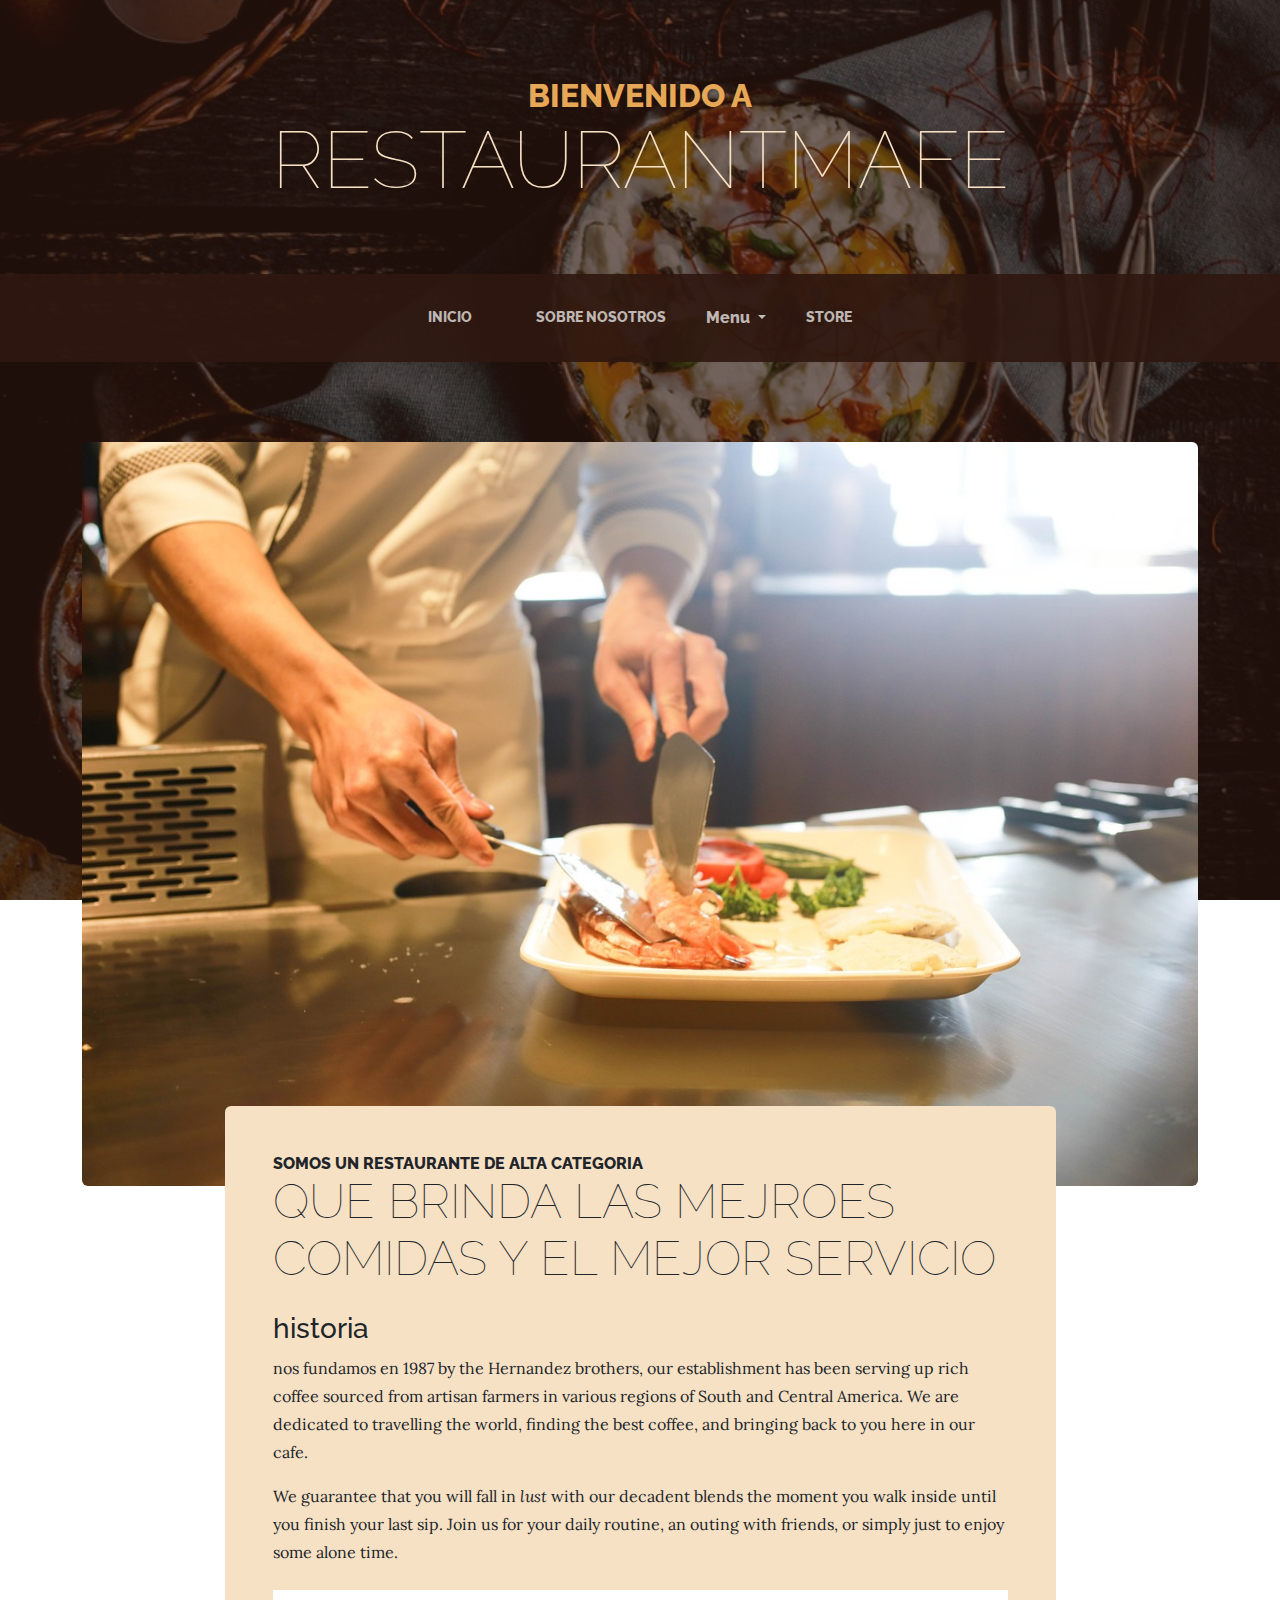
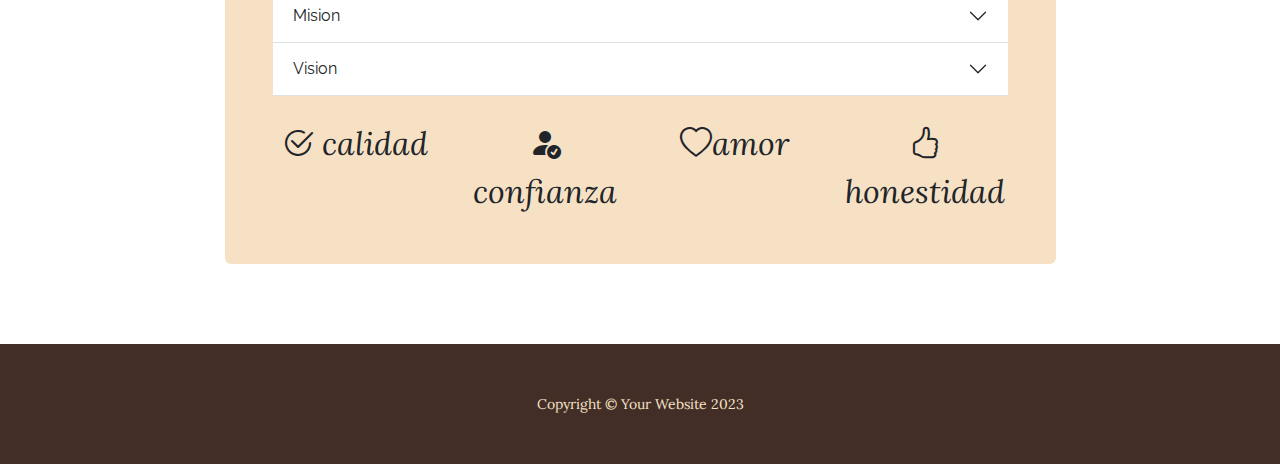
==== about.html @ 18ac77ee "restaurantmafe" ====
<!DOCTYPE html>
<html lang="en">
    <head>
        <meta charset="utf-8" />
        <meta name="viewport" content="width=device-width, initial-scale=1, shrink-to-fit=no" />
        <meta name="description" content="" />
        <meta name="author" content="" />
        <title>Business Casual - Start Bootstrap Theme</title>
        <link rel="stylesheet" href="https://cdn.jsdelivr.net/npm/bootstrap-icons@1.11.3/font/bootstrap-icons.min.css">
        <link rel="icon" type="image/x-icon" href="assets/favicon.ico" />
        <!-- Google fonts-->
        <link href="https://fonts.googleapis.com/css?family=Raleway:100,100i,200,200i,300,300i,400,400i,500,500i,600,600i,700,700i,800,800i,900,900i" rel="stylesheet" />
        <link href="https://fonts.googleapis.com/css?family=Lora:400,400i,700,700i" rel="stylesheet" />
        <!-- Core theme CSS (includes Bootstrap)-->
        <link href="css/styles.css" rel="stylesheet" />
    </head>
    <body>
        <header>
            <h1 class="site-heading text-center text-faded d-none d-lg-block">
                <span class="site-heading-upper text-primary mb-3">BIENVENIDO A</span>
                <span class="site-heading-lower">RESTAURANTMAFE </span>
            </h1>
        </header>
        <!-- Navigation-->
        <nav class="navbar navbar-expand-lg navbar-dark py-lg-4" id="mainNav">
            <div class="container">
                <a class="navbar-brand text-uppercase fw-bold d-lg-none" href="index.html">Start Bootstrap</a>
                <button class="navbar-toggler" type="button" data-bs-toggle="collapse" data-bs-target="#navbarSupportedContent" aria-controls="navbarSupportedContent" aria-expanded="false" aria-label="Toggle navigation"><span class="navbar-toggler-icon"></span></button>
                <div class="collapse navbar-collapse" id="navbarSupportedContent">
                    <ul class="navbar-nav mx-auto">
                        <li class="nav-item px-lg-4"><a class="nav-link text-uppercase" href="index.html">Inicio</a></li>
                        <li class="nav-item px-lg-4"><a class="nav-link text-uppercase" href="about.html">sobre nosotros</a></li>
                        <li class="nav-item dropdown">
                            <a class="nav-link dropdown-toggle fs-6" href="products.html" role="button" data-bs-toggle="dropdown" aria-expanded="false">
                                Menu
                            </a>
                            <ul class="dropdown-menu">
                                <li><a class="dropdown-item" href="products.html">Entradas</a></li>
                                <li><a class="dropdown-item" href="#">Platos principales</a></li>
                                <li><a href="#"  class="dropdown-item">Postres</a></li>
                                <li><hr class="dropdown-divider"></li>
                                <li><a class="dropdown-item" href="#">Bebidass</a></li>
                            </ul>
                        </li>
                        <li class="nav-item px-lg-4"><a class="nav-link text-uppercase" href="store.html">Store</a></li>
                    </ul>
                </div>
            </div>
        </nav>
        <section class="page-section about-heading">
            <div class="container">
                <img class="img-fluid rounded about-heading-img mb-3 mb-lg-0" src="assets/img/about.jpg" alt="..." />
                <div class="about-heading-content">
                    <div class="row">
                        <div class="col-xl-9 col-lg-10 mx-auto">
                            <div class="bg-faded rounded p-5">
                                <h2 class="section-heading mb-4">
                                    <span class="section-heading-upper">somos un restaurante de alta categoria</span>
                                    <span class="section-heading-lower">que brinda las mejroes comidas y el mejor servicio</span>
                                </h2>
                                <h3>historia</h3>
                                <p>nos fundamos en 1987 by the Hernandez brothers, our establishment has been serving up rich coffee sourced from artisan farmers in various regions of South and Central America. We are dedicated to travelling the world, finding the best coffee, and bringing back to you here in our cafe.</p>
                                <p class="mb-0">
                                    We guarantee that you will fall in
                                    <em>lust</em>
                                    with our decadent blends the moment you walk inside until you finish your last sip. Join us for your daily routine, an outing with friends, or simply just to enjoy some alone time.
                                </p>
                                <div class="accordion accordion-flush mt-4" id="accordionFlushExample">
                                    <div class="accordion-item">
                                        <h2 class="accordion-header">
                                        <button class="accordion-button collapsed" type="button" data-bs-toggle="collapse" data-bs-target="#flush-collapseOne" aria-expanded="false" aria-controls="flush-collapseOne">
                                            Mision
                                        </button>
                                        </h2>
                                    <div id="flush-collapseOne" class="accordion-collapse collapse" data-bs-parent="#accordionFlushExample">
                                        <div class="accordion-body">Placeholder content for this accordion, which is intended to demonstrate the <code>.accordion-flush</code> class. This is the first item's accordion body.</div>
                                        </div>
                                    </div>
                                    <div class="accordion-item">
                                        <h2 class="accordion-header">
                                        <button class="accordion-button collapsed" type="button" data-bs-toggle="collapse" data-bs-target="#flush-collapseTwo" aria-expanded="false" aria-controls="flush-collapseTwo">
                                            Vision
                                        </button>
                                        </h2>
                                        <div id="flush-collapseTwo" class="accordion-collapse collapse" data-bs-parent="#accordionFlushExample">
                                        <div class="accordion-body">Placeholder content for this accordion, which is intended to demonstrate the <code>.accordion-flush</code> class. This is the second item's accordion body. Let's imagine this being filled with some actual content.</div>
                                        </div>
                                    </div>
                                    <div class="row mt-4 text-center">
                                        <div class="col-12 col-md-6 col-lg-3"><i class="bi bi-check2-circle fs-2 "> calidad</i></div>
                                        <div class="col-12 col-md-6 col-lg-3"><i class="bi bi-person-fill-check fs-2">confianza</i></div>
                                        <div class="col-12 col-md-6 col-lg-3"><i class="bi bi-heart fs-2">amor</i></div>
                                        <div class="col-12 col-md-6 col-lg-3"><i class="bi bi-hand-thumbs-up fs-2">honestidad</i></div>
                                    </div>
                                    
                                    
                                </div>
                            </div>
                        </div>
                    </div>
                    
                </div>
            </div>
        </section>
        <footer class="footer text-faded text-center py-5">
            <div class="container"><p class="m-0 small">Copyright &copy; Your Website 2023</p></div>
        </footer>
        <!-- Bootstrap core JS-->
        <script src="https://cdn.jsdelivr.net/npm/bootstrap@5.2.3/dist/js/bootstrap.bundle.min.js"></script>
        <!-- Core theme JS-->
        <script src="js/scripts.js"></script>
    </body>
</html>
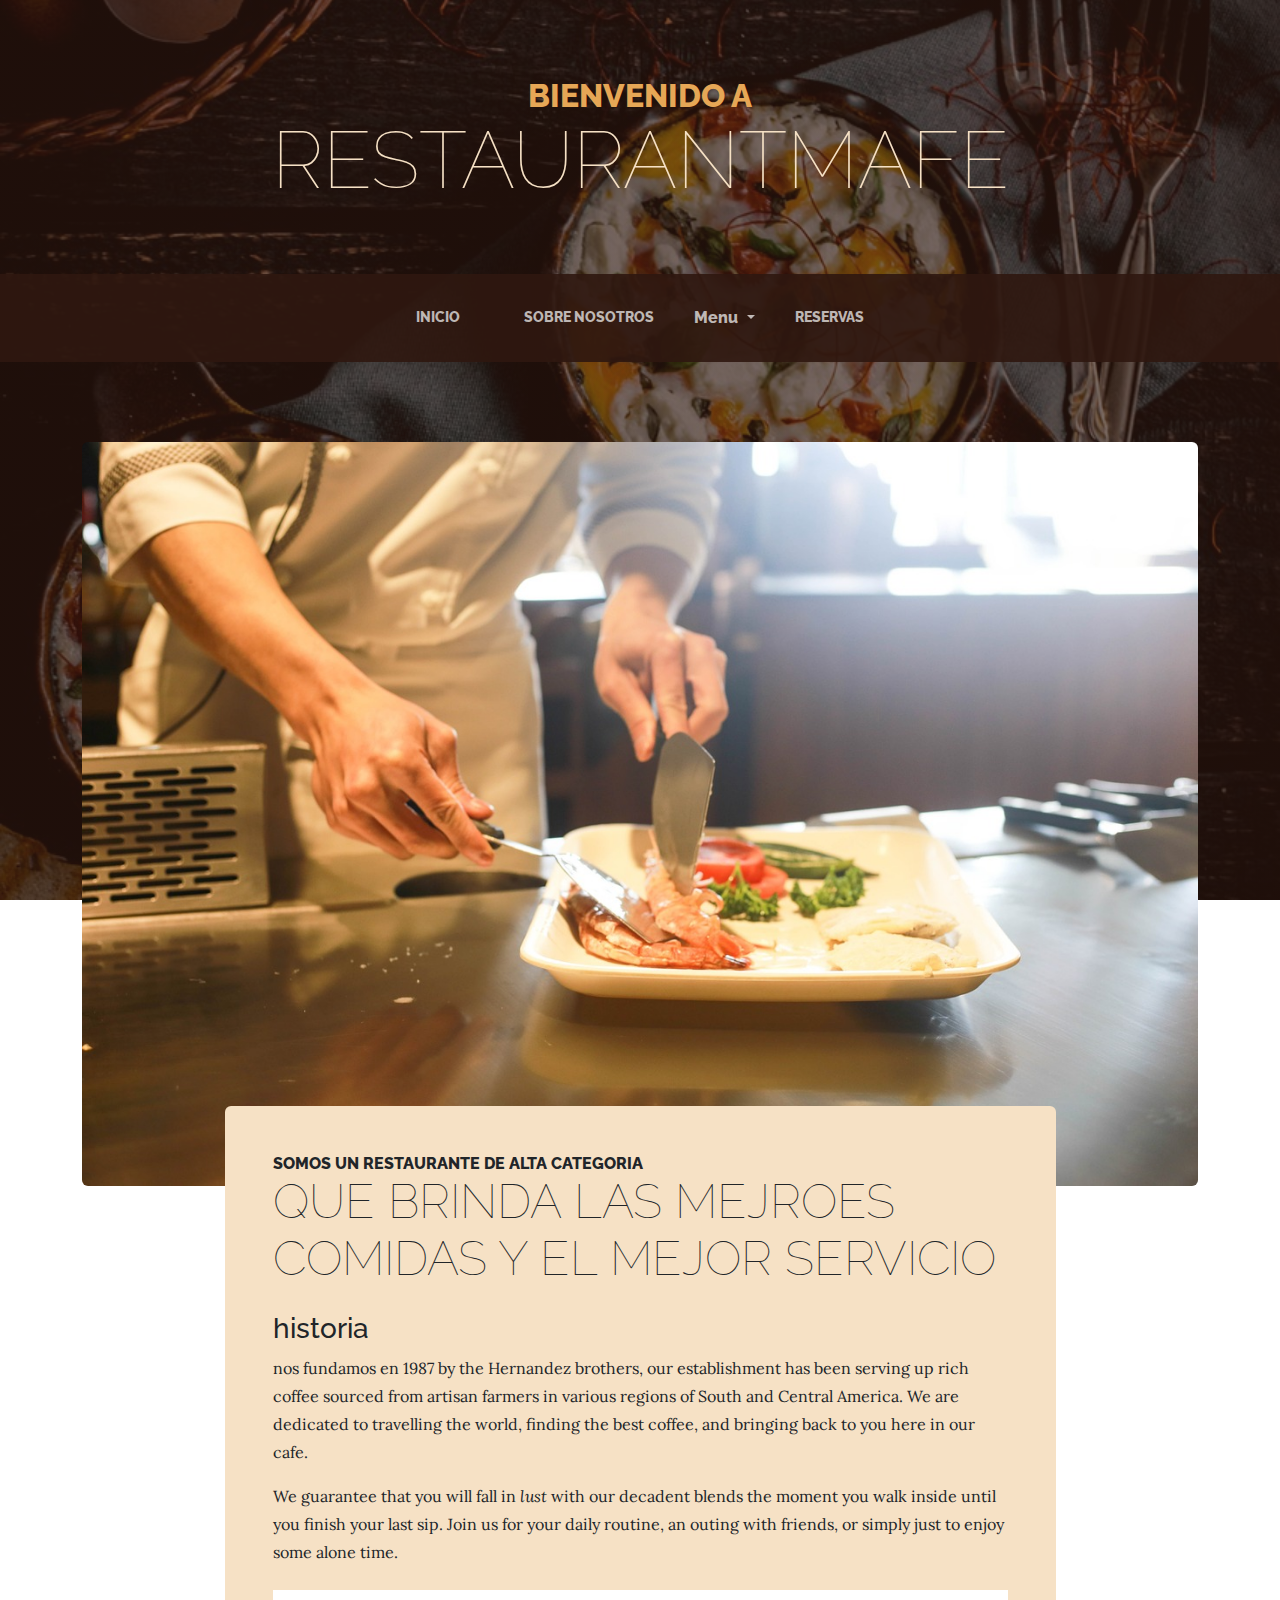
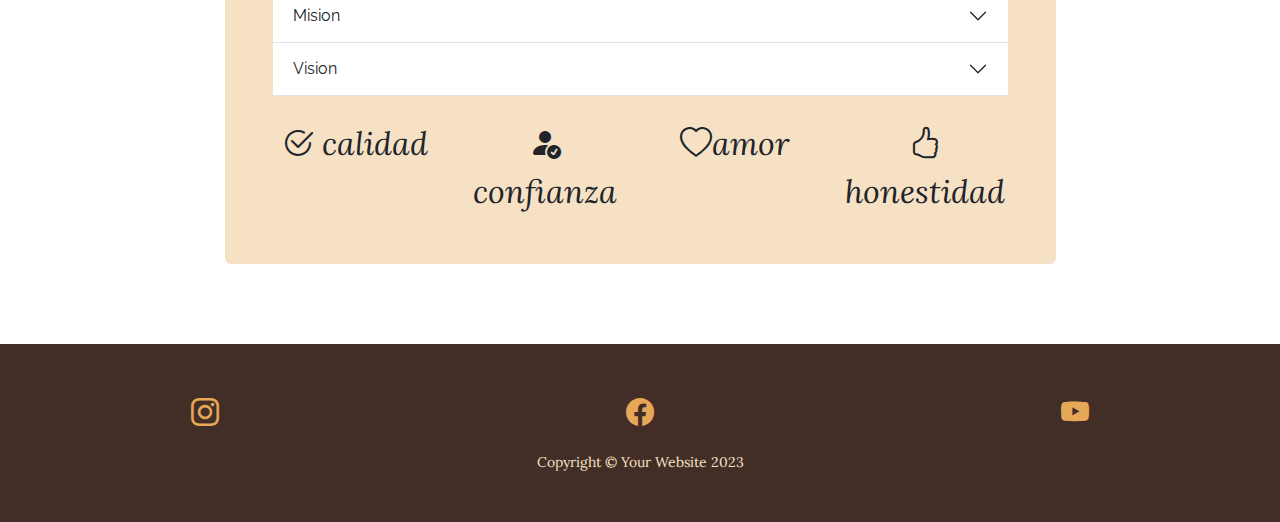
==== commit 4243451d: "restaurantmafe" ====
--- a/about.html
+++ b/about.html
@@ -6,6 +6,7 @@
         <meta name="description" content="" />
         <meta name="author" content="" />
         <title>Business Casual - Start Bootstrap Theme</title>
+        <link rel="stylesheet" href="https://cdn.jsdelivr.net/npm/bootstrap-icons@1.11.3/font/bootstrap-icons.min.css">
         <link rel="stylesheet" href="https://cdn.jsdelivr.net/npm/bootstrap-icons@1.11.3/font/bootstrap-icons.min.css">
         <link rel="icon" type="image/x-icon" href="assets/favicon.ico" />
         <!-- Google fonts-->
@@ -24,7 +25,7 @@
         <!-- Navigation-->
         <nav class="navbar navbar-expand-lg navbar-dark py-lg-4" id="mainNav">
             <div class="container">
-                <a class="navbar-brand text-uppercase fw-bold d-lg-none" href="index.html">Start Bootstrap</a>
+                <a class="navbar-brand text-uppercase fw-bold d-lg-none" href="index.html">RESTAURANTMAFE</a>
                 <button class="navbar-toggler" type="button" data-bs-toggle="collapse" data-bs-target="#navbarSupportedContent" aria-controls="navbarSupportedContent" aria-expanded="false" aria-label="Toggle navigation"><span class="navbar-toggler-icon"></span></button>
                 <div class="collapse navbar-collapse" id="navbarSupportedContent">
                     <ul class="navbar-nav mx-auto">
@@ -36,13 +37,13 @@
                             </a>
                             <ul class="dropdown-menu">
                                 <li><a class="dropdown-item" href="products.html">Entradas</a></li>
-                                <li><a class="dropdown-item" href="#">Platos principales</a></li>
+                                <li><a class="dropdown-item" href="products.html">Platos principales</a></li>
                                 <li><a href="#"  class="dropdown-item">Postres</a></li>
                                 <li><hr class="dropdown-divider"></li>
-                                <li><a class="dropdown-item" href="#">Bebidass</a></li>
+                                <li><a class="dropdown-item" href="products.html">Bebidass</a></li>
                             </ul>
                         </li>
-                        <li class="nav-item px-lg-4"><a class="nav-link text-uppercase" href="store.html">Store</a></li>
+                        <li class="nav-item px-lg-4"><a class="nav-link text-uppercase" href="store.html">Reservas</a></li>
                     </ul>
                 </div>
             </div>
@@ -103,7 +104,12 @@
             </div>
         </section>
         <footer class="footer text-faded text-center py-5">
-            <div class="container"><p class="m-0 small">Copyright &copy; Your Website 2023</p></div>
+            <div class="row">
+                <div class="col-12 col-md-4 col-lg-4"><a href="www.instagram.com"><i class="bi bi-instagram fs-3"></i></a></div>
+                <div class="col-12 col-md-4 col-lg-4"><a href="www.instagram.com"><i class="bi bi-facebook fs-3"></i></a></div>
+                <div class="col-12 col-md-4 col-lg-4"><a href="www.instagram.com"><i class="bi bi-youtube fs-3"></i></a></div>
+            </div>
+            <div class="container mt-3"><p class="m-0 small">Copyright &copy; Your Website 2023</p></div>
         </footer>
         <!-- Bootstrap core JS-->
         <script src="https://cdn.jsdelivr.net/npm/bootstrap@5.2.3/dist/js/bootstrap.bundle.min.js"></script>
